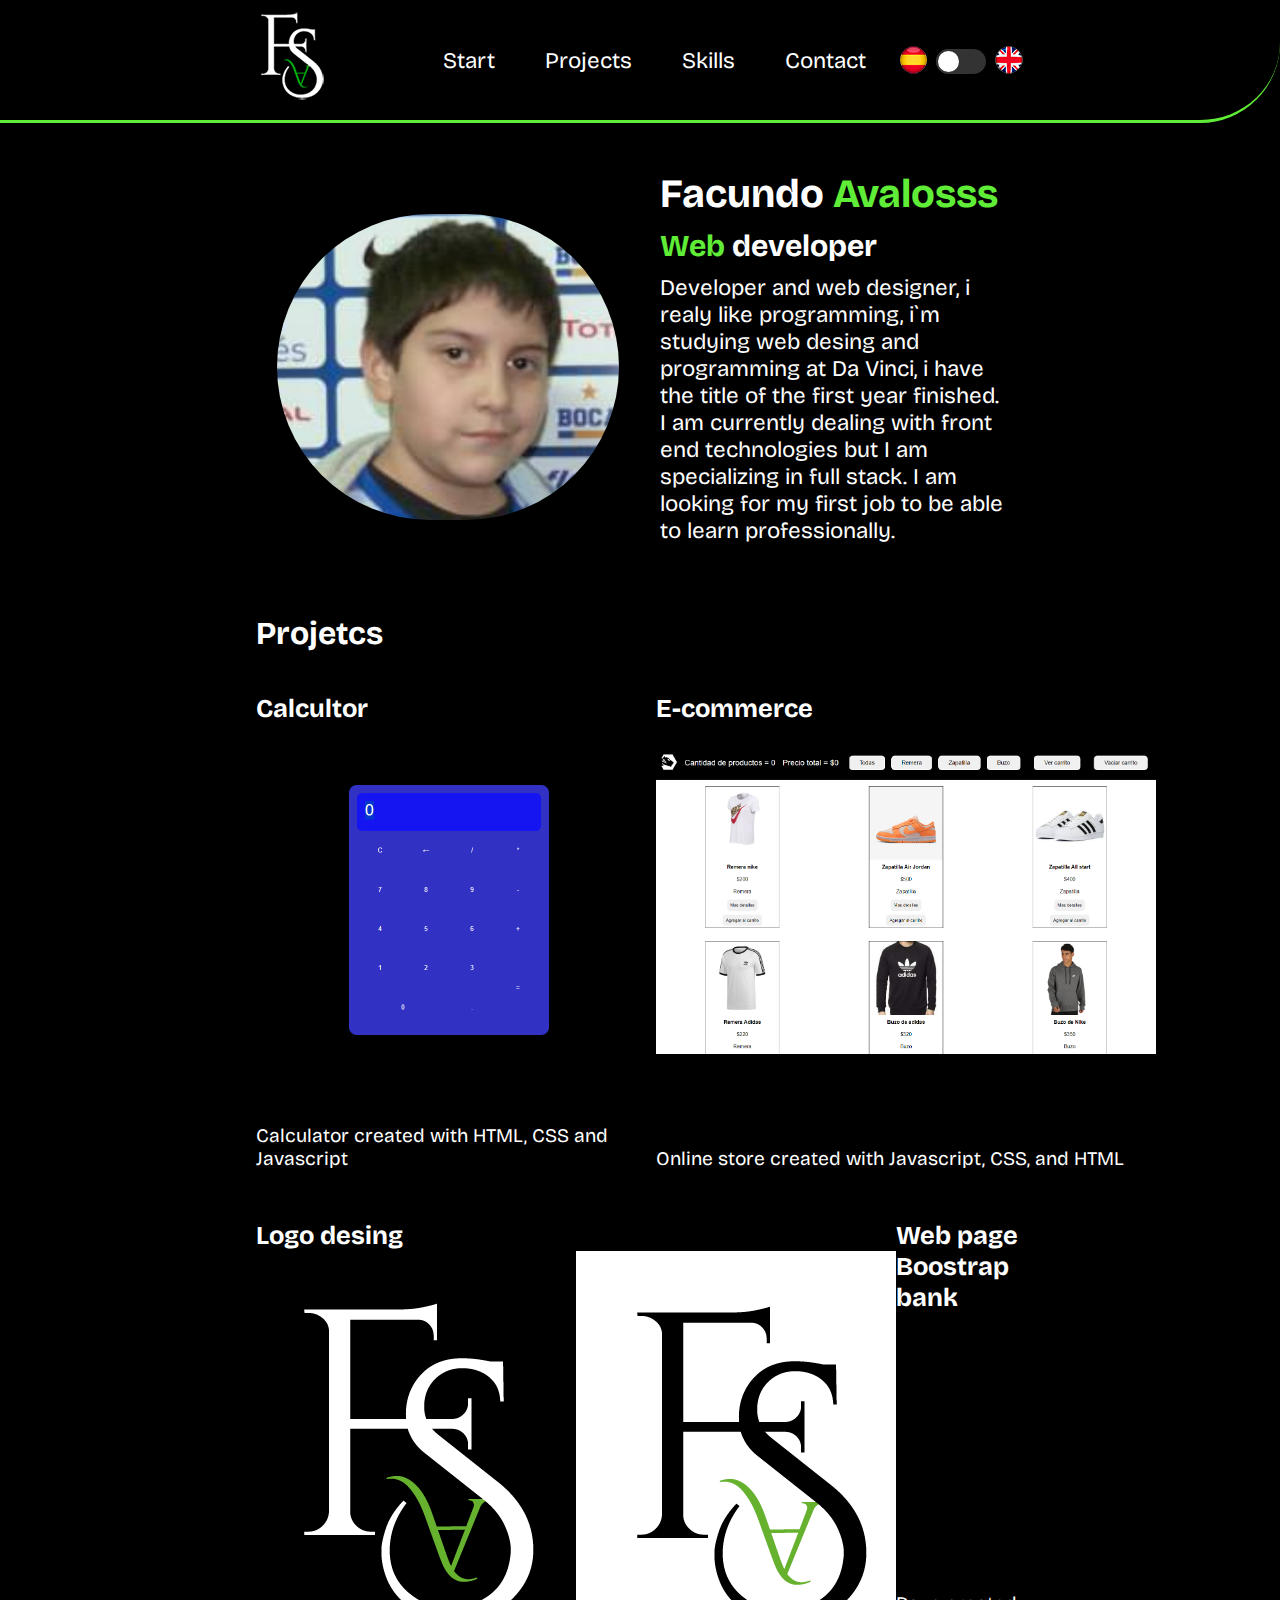
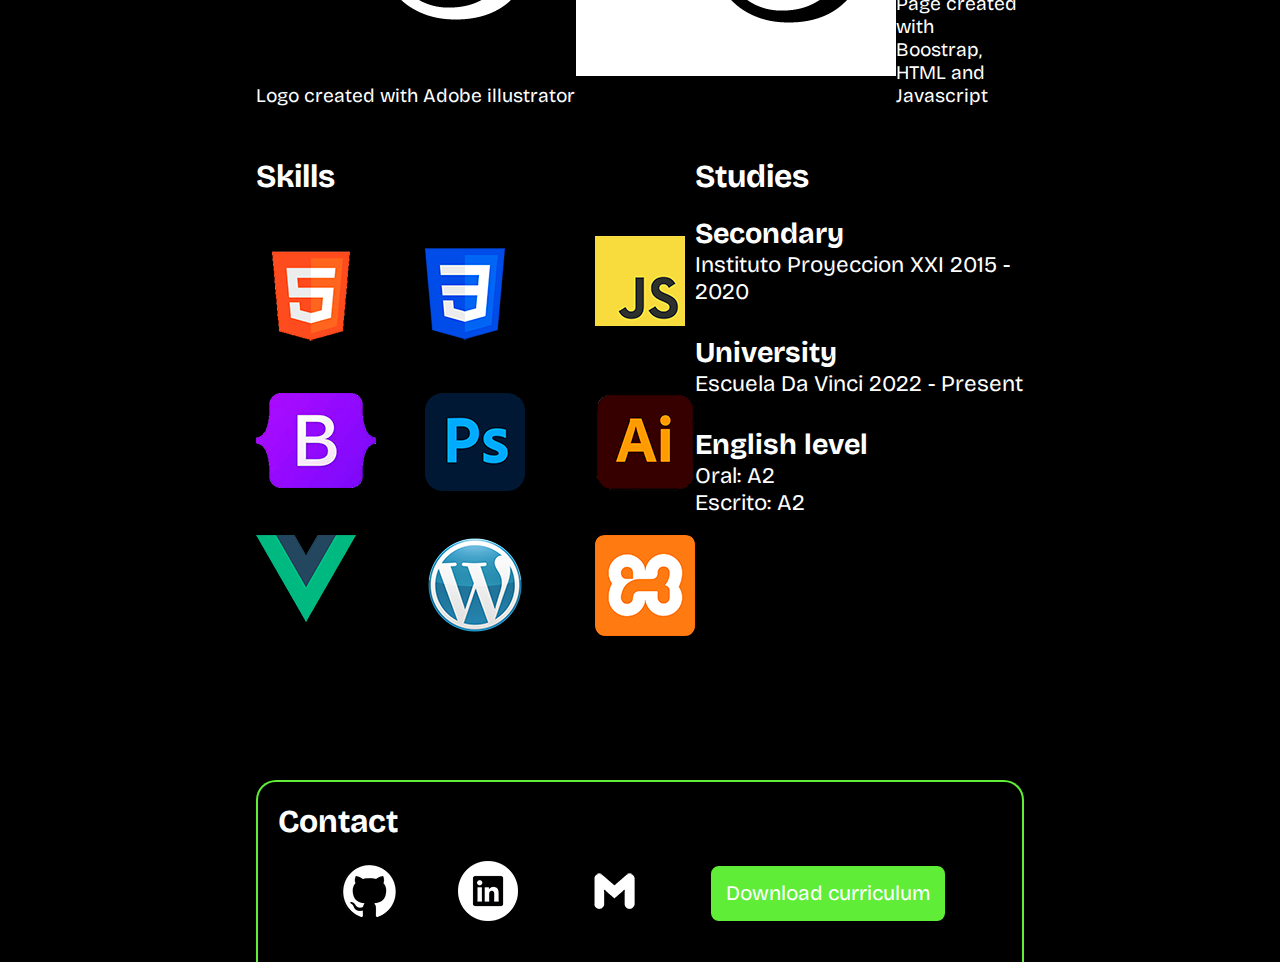
==== pagenglish.html @ 00f72421 "Add files via upload" ====
<!DOCTYPE html>
<html lang="en">
<head>
    <meta charset="UTF-8">
    <meta name="viewport" content="width=device-width, initial-scale=1.0">
    <link rel="stylesheet" href="style.css">
    <link rel="preconnect" href="https://fonts.googleapis.com">
    <link rel="preconnect" href="https://fonts.gstatic.com" crossorigin>
    <link rel="shortcut icon" href="img/logoFas.png" type="image/x-icon">
    <link href="https://fonts.googleapis.com/css2?family=Bricolage+Grotesque:opsz,wght@10..48,500&family=Heebo:wght@500&family=Roboto&family=Sawarabi+Gothic&display=swap" rel="stylesheet">
    <title>Facundo Avalos</title>
</head>

<body>
    <header>
        <div>
            <img src="img/logoFas.png" alt="">
        </div>
        <nav>
            <ul>
                <li><a href="#inicio">Start</a></li>
                <li><a href="#proyectos">Projects</a></li>
                <li><a href="#habilidades">Skills</a></li>
                <li><a href="#contacto">Contact</a></li>

                <div class="container ">
                    <img src="img/banderaespañol.png" alt="">
                    <input type="checkbox" id="check"class="check">
                    <label for="check" class="button"></label>
                    <img  src="img/banderaingles.png" alt="">
                </div>
            </ul>

        </nav>

    </header>

    <main>
        <section id="inicio">
            <div class="imagenmia">
                <img src="img/Facu.png" alt="" width="500px">
            </div>
            <div>
                <h2>Facundo <span> Avalosss </span></h2>
                <h3><span>Web</span> developer</h3>
                <div> 
                    <p>
                    Developer and web designer, i realy like programming, i`m studying web desing and programming at Da Vinci, i have the title of the first year finished. I am currently dealing with front end technologies but I am specializing in full stack. I am looking for my first job to be able to learn professionally.
                    </p>
                </div>

            </div>
            

        </section>




        <section id="proyectos">
            <h2>Projetcs</h2>
                <div>

                    <div class="containerproyectos">
                        <h3>Calcultor</h3>
                        <div class="proyectosdentro1">
                            <img src="img/calculadoraproyecto.png" width="400px" alt="">
                            <p>Calculator created with HTML, CSS and Javascript</p>
                        </div>
                    </div>

                    <div class="containerproyectos">
                        <h3>E-commerce</h3>
                        <div class="proyectosdentro2">
                            <img src="img/ecommerceimg.png" width="500px" alt="">
                            <p>Online store created with Javascript, CSS, and HTML</p>
                        </div>
                    </div>

                </div>
                <div>

                    <div class="containerproyectos">
                        <h3>Logo desing</h3>
                        <div class="proyectosdentro3">
                            <img src="img/Logofotos.png" alt="">    
                            <p>Logo created with Adobe illustrator</p>
                        </div>
                    </div>
                    
                    <div class="containerproyectos">
                        <h3>Web page Boostrap bank </h3>
                        <div class="proyectosdentro3">
                            <img src="" alt="">
                            <p>Page created with Boostrap, HTML and Javascript</p>
                        </div>
                    </div>  
                </div>
        </section>

        <section id="habilidades">
            <div>
                <h2>Skills</h2>
                <div>
                        <ul>
                            <li><img src="img/html.png"  alt="Logo HTML"></li>
                            <li><img src="img/css.png"  alt="Logo CSS"></li>
                            <li><img src="img/javascript.png" alt="Logo Javascript"></li>
                            <li><img src="img/boostrap.png" alt="Logo Boostrap"></li>
                            <li><img src="img/phothoshop.png"alt="Logo phothoshop"></li>
                            <li><img src="img/illustrator.png" alt="Logo illustrator"></li>
                            <li><img src="img/Vue.js_Logo_2.svg.png" alt="Logo Vue.js"></li>
                            <li><img src="img/Wordpress_Blue_logo.png" alt="Logo Wordpress"></li>
                            <li><img src="img/xampplogo.png" alt="Logo xampp"></li>
                        </ul>
                </div>
            </div>

            <div class="estudios">
                <div>
                    <h2>Studies</h2>
                    <div>
                        <h3>Secondary</h3>
                        <p>Instituto Proyeccion XXI 2015 - 2020</p>
                    </div>
        
                    <div>
                        <h3>University</h3>
                        <p>Escuela Da Vinci 2022 - Present</p>
                    </div>
        
                    <div>
                        <h3>English level</h3>
                        <p>Oral: A2 </p>
                        <p>Escrito: A2 </p>
                    </div>
                </div>
            </div>
        </section>

        <section id="contacto">
            <div>
                <h2>Contact</h2>
                <div>
                    <ul>
                        <li>
                            <a href="https://github.com/FacundoAvalos"><img src="img/GitHub-Mark.png" alt="Image GitHub"></a>
                        </li>

                        <li>
                            <a href="https://www.linkedin.com/in/facundo-avalos-skerlak-9b0428216/"><img width="60px" src="img/linkedin-icon-2048x2048-ya5g47j2.png" alt="Image linkedin"></a>
                        </li>

                        <li>
                            <a href="mailto:facundeli416@gmail.com"><img width="80px" src="img/maillogo.png" alt="Image mail"></a>
                        </li>

                        <li>
                            <button><a download="curriculum_descarga" href="archivos/Facundo_Avalos_Skerlak-CV.pdf">Download curriculum</a></button>
                        </li>
                    </ul>
                </div>
            </div>
        </section>

    </main>


    <footer>

    </footer>

    <script src="app.js"></script>
</body>
</html>
---- style.css ----
*{
    margin: 0;
    padding: 0;
    font-family: 'Bricolage Grotesque', sans-serif;

}

body main{
    padding-left: 20%;
    padding-right: 20%;
    margin: 0 auto;
    padding-top: 150px;
    background-color: black;
    color: white;
}

header{
    position: fixed;
    left: 0;
    top: 0;
    right: 0;
    background-color: black;
    display: flex;
    justify-content: space-between;
    height: 120px;
    padding-left: 20%;
    padding-right: 20%;
    align-items: center;
    border-bottom: 3px solid #60ED37 ;
    border-bottom-right-radius: 80px;
}


header nav ul{
    list-style: none;
    display: flex;
    align-items: center;
}


header nav ul li a{
    text-decoration: none;
    color: white;
    margin: 15px;
    font-size: 1.4rem;
    padding : 10px;
}

header nav ul li a:hover{
    color:#60ED37;
    border-bottom: 4px solid #60ED37;
    padding-bottom: 5px;
}

header div h1{
    color: white;
}
header div h1 span{
    color: #60ED37;
}

header nav div{
    display: flex;
    justify-content: center;
    align-items: center;
}

body header nav ul div img:last-child{
    margin-left: 8px;
}


body main #inicio{
    display: flex;
    margin-bottom: 50px;
    align-items: center;
    justify-content: space-between;
}



#inicio > div {
    flex: 1;
    margin: 20px;
}

#inicio > div:first-child {
    margin-right: 20px; 
}

.imagenmia{
    display: flex;
    justify-content: center;
}

#inicio img {
    max-width: 100%;
    height: auto;
    margin-top: 20px;
    border: 1px solid transparent;
    border-radius: 800px;
}

#inicio h2{
    font-size: 2.5rem;
    margin-bottom: 10px;
}

#inicio h2 span{
    color: #60ED37;
    rotate: 10s;
}

#inicio h3{
    font-size: 1.9rem;
    margin-bottom: 10px;
}

#inicio h3 span{
    color: #60ED37;
}

#inicio p{
    font-size: 1.4rem;
}

#proyectos h2{
    font-size: 2rem;
    margin-bottom: 40px;
}

#proyectos div{
    display: flex;
    justify-content: space-between;
}

.containerproyectos{
    display: flex;
    flex-direction: column;
    margin-bottom: 50px;
}

.containerproyectos h3{
    font-size: 1.6rem;
}

.containerproyectos p{
    font-size: 1.2rem;
}

.proyectosdentro2, .proyectosdentro1, .proyectosdentro3{
    flex-direction: column;
}

.proyectosdentro2 img{
    margin-bottom: 93px;
}


#habilidades{
    display: flex;
    justify-content: space-between;
    margin-bottom: 60px;
}

#habilidades div ul{
    list-style: none;
    display: grid;
    justify-content: space-around;
    grid-template-columns: 2fr 2fr 1fr;
}

#habilidades div ul li{
    margin: 20px 0;
}

#habilidades h2{
    font-size: 2rem;
    margin-bottom: 20px;
}

#habilidades h3{
    font-size: 1.8rem;
   
}

#habilidades p {
    font-size: 1.4rem;
}

#habilidades div{
    margin-bottom: 30px;
}

#contacto {
    height: 140px;
    padding: 20px;
    border-top: 2px solid #60ED37;  
    border-right: 2px solid #60ED37;  
    border-left: 2px solid #60ED37; 
    border-top-left-radius: 20px; 
    border-top-right-radius: 20px; 
}

#contacto h2{
    font-size: 2rem;
    margin-bottom: 15px;
}

#contacto div ul{
    display: flex;
    justify-content: space-evenly;
    margin-bottom: 15px;
    list-style: none;
    align-items: center;
}


#contacto div ul li button{
    background-color: #60ED37;
    padding: 15px;
    border-radius: 10px;
    border: 2px solid black;
}

#contacto div ul li button:hover{
    background-color: black;
    border: #60ED37 2px solid;
    color: #60ED37;
}

#contacto div ul li button a:hover{
    color: #60ED37;
}

#contacto div ul li button a{
    text-decoration: none;
    color: white;
    font-size: 1.3rem;
}



/* Clases */


.container input{
    margin-bottom: 10px;
}

.check{
    position: relative;
    width: 50px;
}

.check::before{
    content: '';
    position: absolute;
    width: 50px;
    height: 25px;
    background-color: #333;
    border-radius: 25px;
}

.check::after{
    content: '';
    position: absolute;
    width: 25px;
    height: 25px;
    background-color: #fff;
    border-radius: 25px;
    transition: 0.25s;
    border: 2px solid #333;
    box-sizing: border-box;
}

.check:checked::after{
    left: 25px;
    border: 2px solid #00a1ff;
}

.check:checked::before{
    background-color: #00a1ff;
}
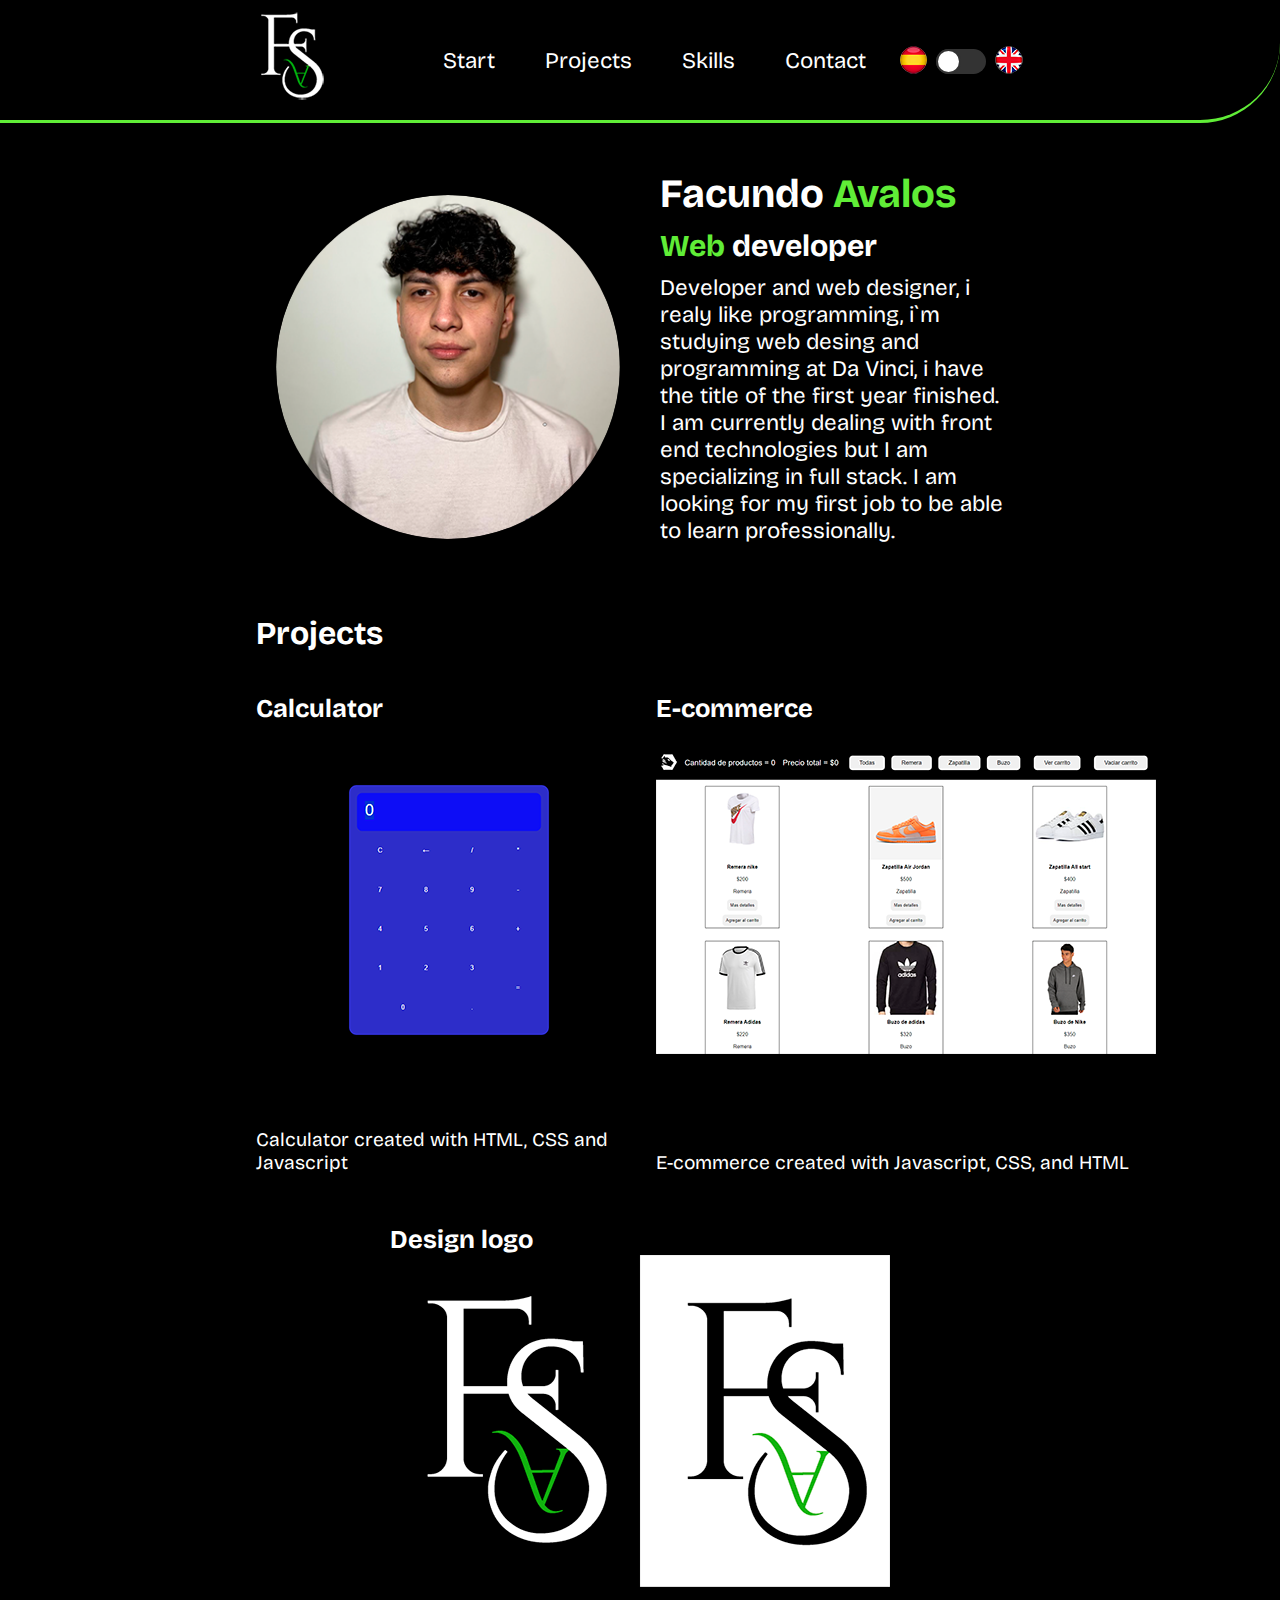
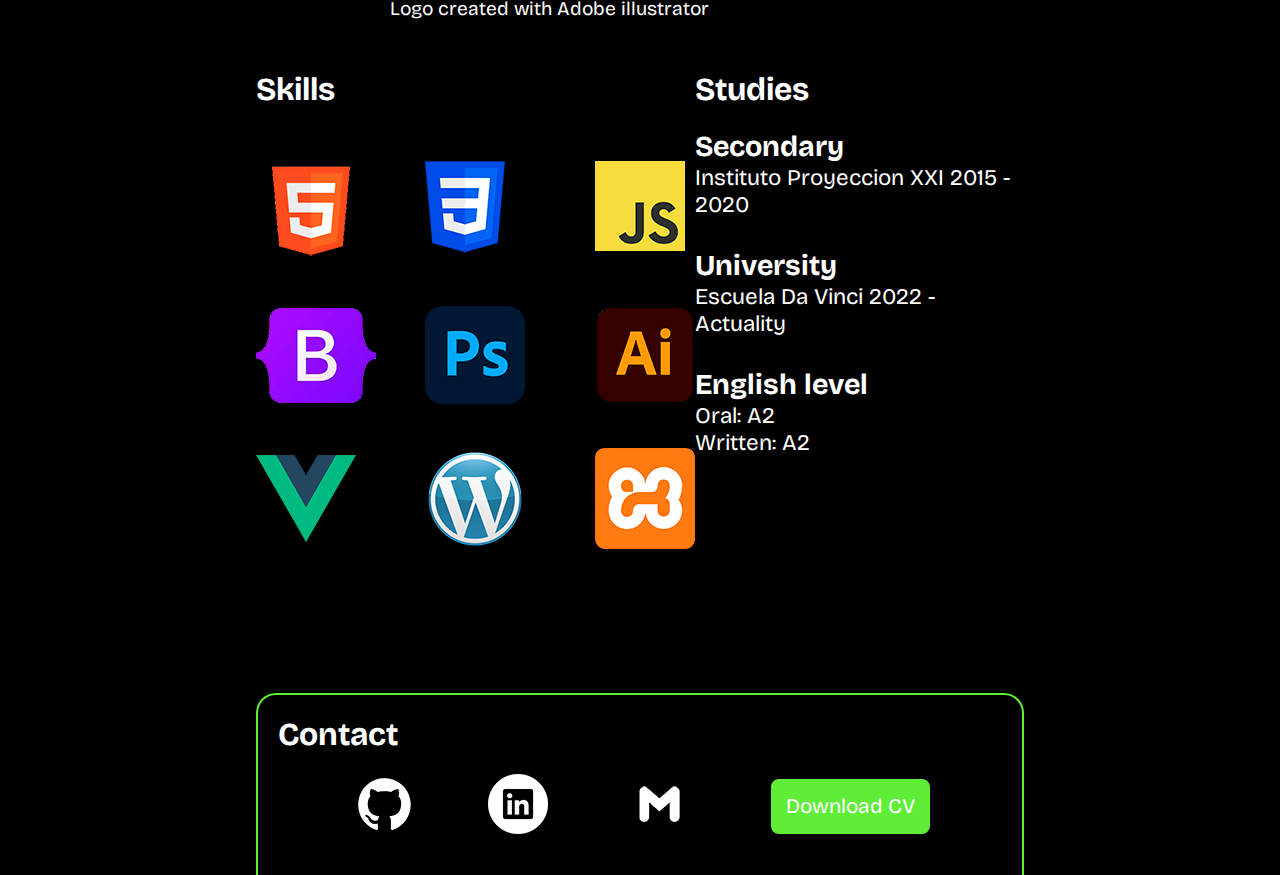
==== commit 5024ee7f: "11/09/2023" ====
--- a/pagenglish.html
+++ b/pagenglish.html
@@ -1,5 +1,5 @@
 <!DOCTYPE html>
-<html lang="en">
+<html lang="es">
 <head>
     <meta charset="UTF-8">
     <meta name="viewport" content="width=device-width, initial-scale=1.0">
@@ -14,7 +14,10 @@
 <body>
     <header>
         <div>
-            <img src="img/logoFas.png" alt="">
+            <picture>
+                <source media="(max-width: 1000px)" srcset="img/logoFas2.png">
+                <img src="img/logoFas.png" alt="">
+            </picture>
         </div>
         <nav>
             <ul>
@@ -24,10 +27,10 @@
                 <li><a href="#contacto">Contact</a></li>
 
                 <div class="container ">
-                    <img src="img/banderaespañol.png" alt="">
+                    <img src="img/banderaespañol.png" alt="Bandera españa">
                     <input type="checkbox" id="check"class="check">
                     <label for="check" class="button"></label>
-                    <img  src="img/banderaingles.png" alt="">
+                    <img  src="img/banderaingles.png" alt="Bandera Reino Unido">
                 </div>
             </ul>
 
@@ -38,10 +41,10 @@
     <main>
         <section id="inicio">
             <div class="imagenmia">
-                <img src="img/Facu.png" alt="" width="500px">
+                <img src="img/FacundoAvalos.png" alt="Imagen de Facundo Avalos" >
             </div>
             <div>
-                <h2>Facundo <span> Avalosss </span></h2>
+                <h2>Facundo <span> Avalos</span></h2>
                 <h3><span>Web</span> developer</h3>
                 <div> 
                     <p>
@@ -55,16 +58,21 @@
         </section>
 
 
-
-
         <section id="proyectos">
-            <h2>Projetcs</h2>
+            <h2>Projects</h2>
                 <div>
 
                     <div class="containerproyectos">
-                        <h3>Calcultor</h3>
+                        <h3>Calculator</h3>
                         <div class="proyectosdentro1">
-                            <img src="img/calculadoraproyecto.png" width="400px" alt="">
+                            <picture class="imgmostrar"> 
+                                <a href="https://teal-liger-29bc4b.netlify.app/" target="_blank">
+                                <source media="(max-width: 600px)" srcset="img/calculadoraproyecto.png">
+                                <source media="(max-width: 900px)" srcset="img/calculadoraproyecto2.png">
+                                <source media="(max-width: 1250px)" srcset="img/calculadoraproyecto3.png">
+                                <img src="img/calculadoraproyecto4.png" alt="Calculadora de mi proyecto">
+                                </a>
+                            </picture>
                             <p>Calculator created with HTML, CSS and Javascript</p>
                         </div>
                     </div>
@@ -72,29 +80,29 @@
                     <div class="containerproyectos">
                         <h3>E-commerce</h3>
                         <div class="proyectosdentro2">
-                            <img src="img/ecommerceimg.png" width="500px" alt="">
-                            <p>Online store created with Javascript, CSS, and HTML</p>
+                            <picture class="imgmostrar"><a href="https://seccomercetiendaleon.netlify.app/" target="_blank">
+                                <source media="(max-width: 700px)" srcset="img/ecommerceimg2.png">
+                                <source media="(max-width: 1250px)" srcset="img/ecommerceimg1.png">
+                                <img src="img/ecommerceimg.png" alt="">
+                            </a>
+                            </picture>
+                            <p>E-commerce created with Javascript, CSS, and HTML</p>
                         </div>
                     </div>
 
                 </div>
-                <div>
+                <div class="divDeMomento">
 
                     <div class="containerproyectos">
-                        <h3>Logo desing</h3>
+                        <h3>Design logo</h3>
                         <div class="proyectosdentro3">
-                            <img src="img/Logofotos.png" alt="">    
+                            <picture>
+                                <source media="(max-width: 700px)" srcset="img/Logofotos2.png">
+                                <img src="img/Logofotos.png" alt="Logo FAS">   
+                            </picture> 
                             <p>Logo created with Adobe illustrator</p>
                         </div>
                     </div>
-                    
-                    <div class="containerproyectos">
-                        <h3>Web page Boostrap bank </h3>
-                        <div class="proyectosdentro3">
-                            <img src="" alt="">
-                            <p>Page created with Boostrap, HTML and Javascript</p>
-                        </div>
-                    </div>  
                 </div>
         </section>
 
@@ -102,17 +110,62 @@
             <div>
                 <h2>Skills</h2>
                 <div>
-                        <ul>
-                            <li><img src="img/html.png"  alt="Logo HTML"></li>
-                            <li><img src="img/css.png"  alt="Logo CSS"></li>
-                            <li><img src="img/javascript.png" alt="Logo Javascript"></li>
-                            <li><img src="img/boostrap.png" alt="Logo Boostrap"></li>
-                            <li><img src="img/phothoshop.png"alt="Logo phothoshop"></li>
-                            <li><img src="img/illustrator.png" alt="Logo illustrator"></li>
-                            <li><img src="img/Vue.js_Logo_2.svg.png" alt="Logo Vue.js"></li>
-                            <li><img src="img/Wordpress_Blue_logo.png" alt="Logo Wordpress"></li>
-                            <li><img src="img/xampplogo.png" alt="Logo xampp"></li>
-                        </ul>
+                    <ul>
+                        <li>
+                            <picture>
+                                <source media="(max-width: 1250px)" srcset="img/html2.png" >
+                                <img src="img/html.png"  alt="Logo HTML">
+                            </picture>
+                        </li>
+                        <li>
+                            <picture>
+                                <source media="(max-width: 1250px)" srcset="img/css2.png">
+                                <img src="img/css.png"  alt="Logo CSS">
+                            </picture>
+                        </li>
+                        <li>
+                            <picture>
+                                <source media="(max-width: 1250px)" srcset="img/javascript2.png">
+                                <img src="img/javascript.png" alt="Logo Javascript">
+                            </picture>
+                        </li>
+                        <li>
+                            <picture>
+                                <source media="(max-width: 1250px)" srcset="img/boostrap2.png">
+                                <img src="img/boostrap.png" alt="Logo Boostrap">
+                            </picture>
+                        </li>
+                        <li>
+                            <picture>
+                                <source media="(max-width: 1250px)" srcset="img/phothoshop2.png">
+                                <img src="img/phothoshop.png"alt="Logo phothoshop">
+                            </picture>
+                        </li>
+                        <li>
+                            <picture>
+                                <source media="(max-width: 1250px)" srcset="img/illustrator2.png">
+                                <img src="img/illustrator.png" alt="Logo illustrator">
+                            </picture>
+                        </li>
+                        <li>
+                            <picture>
+                                <source media="(max-width: 1250px)" srcset="img/vue.js_Logo_22.png">
+                                <img src="img/Vue.js_Logo_2.svg.png" alt="Logo Vue.js">
+                            </picture>
+                        </li>
+                        <li>
+                            <picture>
+                                <source media="(max-width: 1250px)" srcset="img/Wordpress_Blue_logo2.png">
+                                <img src="img/Wordpress_Blue_logo.png" alt="Logo Wordpress">
+                            </picture>
+                        </li>
+                        <li>
+                            <picture>
+                                <source media="(max-width: 1250px)" srcset="img/xampplogo2.png">
+                                <img src="img/xampplogo.png" alt="Logo Xampp">
+                            </picture>
+                        </li>
+                    </ul>
                 </div>
             </div>
 
@@ -126,49 +179,61 @@
         
                     <div>
                         <h3>University</h3>
-                        <p>Escuela Da Vinci 2022 - Present</p>
+                        <p>Escuela Da Vinci 2022 - Actuality</p>
                     </div>
         
                     <div>
                         <h3>English level</h3>
                         <p>Oral: A2 </p>
-                        <p>Escrito: A2 </p>
+                        <p>Written: A2 </p>
                     </div>
                 </div>
             </div>
         </section>
 
-        <section id="contacto">
-            <div>
-                <h2>Contact</h2>
-                <div>
-                    <ul>
-                        <li>
-                            <a href="https://github.com/FacundoAvalos"><img src="img/GitHub-Mark.png" alt="Image GitHub"></a>
-                        </li>
-
-                        <li>
-                            <a href="https://www.linkedin.com/in/facundo-avalos-skerlak-9b0428216/"><img width="60px" src="img/linkedin-icon-2048x2048-ya5g47j2.png" alt="Image linkedin"></a>
-                        </li>
-
-                        <li>
-                            <a href="mailto:facundeli416@gmail.com"><img width="80px" src="img/maillogo.png" alt="Image mail"></a>
-                        </li>
-
-                        <li>
-                            <button><a download="curriculum_descarga" href="archivos/Facundo_Avalos_Skerlak-CV.pdf">Download curriculum</a></button>
-                        </li>
-                    </ul>
-                </div>
-            </div>
-        </section>
+        <footer>
+            <section id="contacto">
+                <div>
+                    <h2>Contact</h2>
+                    <div>
+                        <ul>
+                            <li>
+                                <a href="https://github.com/FacundoAvalos">
+                                    <picture>
+                                        <img src="img/GitHub-Mark.png" alt="Image mail">
+                                    </picture>
+                                </a>
+                            </li>
+
+                            <li>
+                                <a href="https://www.linkedin.com/in/facundo-avalos-skerlak-9b0428216/">
+                                    <picture>
+                                        <img src="img/linkedin-icon-2048x2048-ya5g47j2.png" alt="Image mail">
+                                    </picture>
+                                </a>
+                            </li>
+
+                            <li>
+                                <a href="mailto:facundeli416@gmail.com">
+                                    <picture>
+                                        <img src="img/maillogo.png" alt="Image mail">
+                                    </picture>
+                                </a>
+                            </li>
+
+                            <li>
+                                <button><a download="curriculum_descarga" href="archivos/Facundo_Avalos_Skerlak-CV.pdf">Download CV</a></button>
+                            </li>
+                        </ul>
+                    </div>
+                </div>
+            </section>
+        </footer>
 
     </main>
 
 
-    <footer>
-
-    </footer>
+
 
     <script src="app.js"></script>
 </body>
--- a/style.css
+++ b/style.css
@@ -129,10 +129,16 @@
     margin-bottom: 40px;
 }
 
+#proyectos .divDeMomento{
+    justify-content: center;
+}
+
 #proyectos div{
     display: flex;
     justify-content: space-between;
 }
+
+
 
 .containerproyectos{
     display: flex;
@@ -168,6 +174,7 @@
     display: grid;
     justify-content: space-around;
     grid-template-columns: 2fr 2fr 1fr;
+    align-items: center;
 }
 
 #habilidades div ul li{
@@ -239,6 +246,15 @@
     font-size: 1.3rem;
 }
 
+.imgmostrar{
+    cursor: pointer;
+    transition: 2s;
+}
+
+.imgmostrar:hover{
+    transform: scale(1.2);
+    transition: 2s;
+}
 
 
 /* Clases */
@@ -281,4 +297,63 @@
 
 .check:checked::before{
     background-color: #00a1ff;
+}
+
+
+@media screen and (max-width: 1000px){
+    
+    header{
+        flex-direction: column;
+    }
+    body main{
+        padding-left: 15%;
+        padding-right: 15%;
+    }
+    #inicio{
+        flex-direction: column;
+    }
+
+    #inicio > div{
+        margin: 10px 0 0 0;
+    }
+
+    #proyectos div{
+        flex-direction: column;
+    }
+
+    #habilidades{
+        flex-direction: column;
+
+    }
+    #habilidades div ul{ 
+        grid-template-columns: 1fr 1fr 1fr;
+        justify-items: center;
+    }
+    #habilidades div{
+        margin: 0;
+    }
+}
+
+@media screen and (max-width: 600px){
+    
+
+    #contacto{
+        height: 200px;
+    }
+    #contacto div ul{
+        display: grid;
+        grid-template-columns: 1fr 1fr;
+        justify-items: center;
+    }
+
+    #contacto div ul li button a{
+        font-size: 1rem;
+        color: black;
+    }
+}
+
+@media screen and (max-width: 800px) {
+    header nav ul li{
+        display: none;
+    }
 }